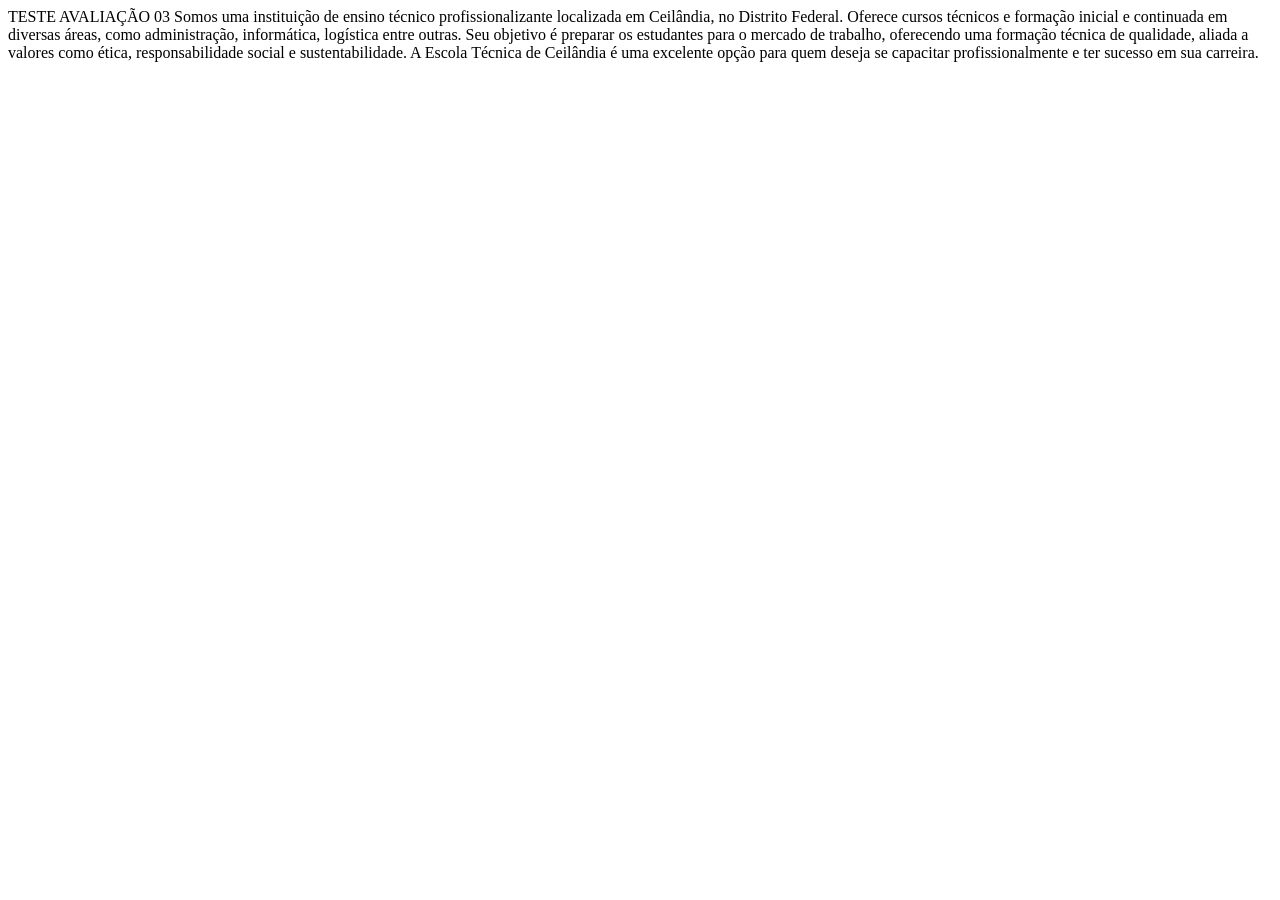
==== avaliacao03/index.html @ 60e8ebeb "Update index.html" ====
<!DOCYPE html>
<html>
<head>
	<title>Avaliação 03</title>
    </head>
    <body>
TESTE AVALIAÇÃO 03
Somos uma instituição de ensino técnico profissionalizante localizada em Ceilândia, no Distrito Federal.
Oferece cursos técnicos e formação inicial e continuada em diversas áreas, como administração, informática, logística entre outras.
Seu objetivo é preparar os estudantes para o mercado de trabalho, oferecendo uma formação técnica de qualidade, aliada a valores como ética, responsabilidade social e sustentabilidade.
A Escola Técnica de Ceilândia é uma excelente opção para quem deseja se capacitar profissionalmente e ter sucesso em sua carreira.
    </body>
</html>
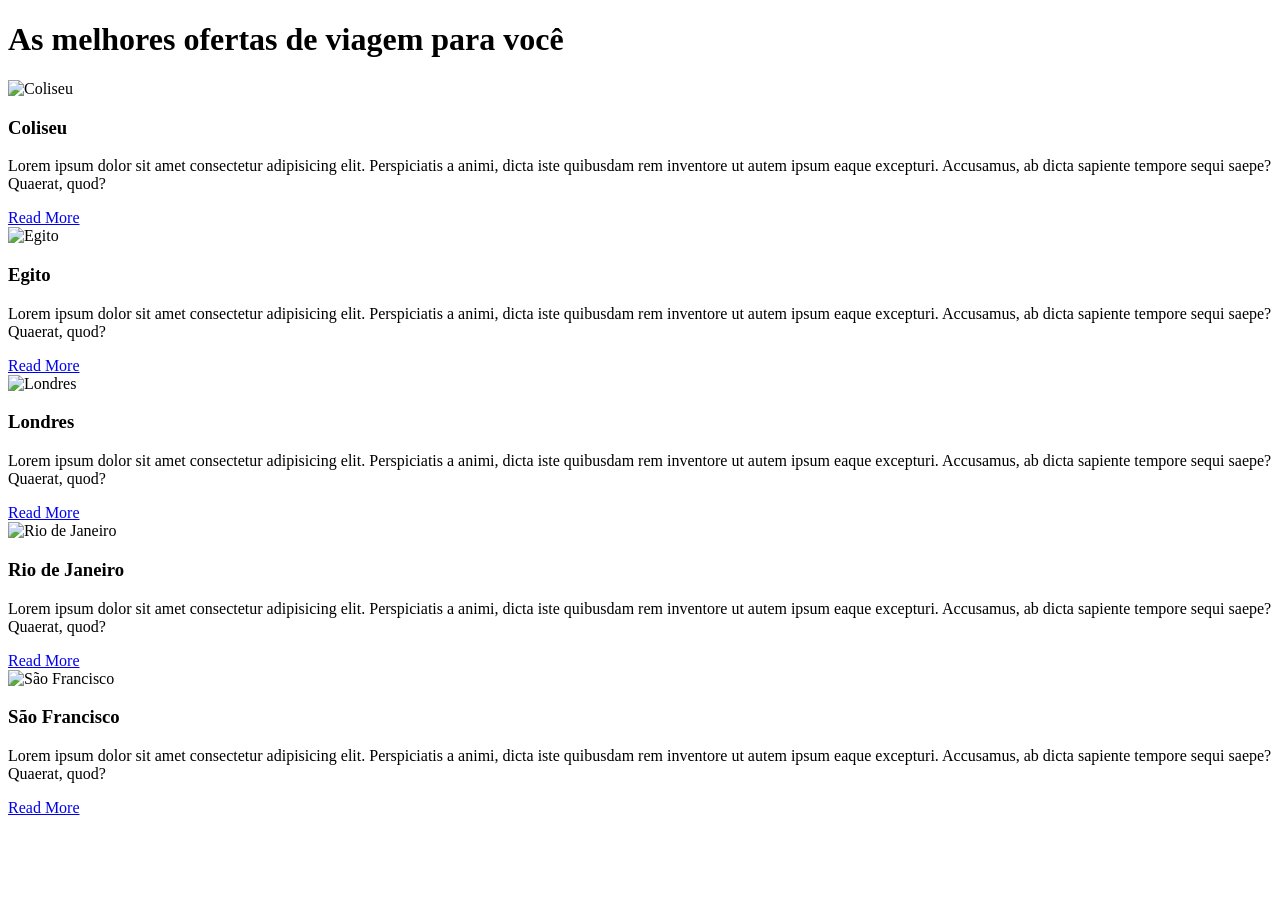
==== commit e9a52909: "Update index.html" ====
--- a/avaliacao03/index.html
+++ b/avaliacao03/index.html
@@ -1,13 +1,73 @@
-<!DOCYPE html>
-<html>
+<!DOCTYPE html>
+<html lang="pt-br">
+
 <head>
-	<title>Avaliação 03</title>
-    </head>
-    <body>
-TESTE AVALIAÇÃO 03
-Somos uma instituição de ensino técnico profissionalizante localizada em Ceilândia, no Distrito Federal.
-Oferece cursos técnicos e formação inicial e continuada em diversas áreas, como administração, informática, logística entre outras.
-Seu objetivo é preparar os estudantes para o mercado de trabalho, oferecendo uma formação técnica de qualidade, aliada a valores como ética, responsabilidade social e sustentabilidade.
-A Escola Técnica de Ceilândia é uma excelente opção para quem deseja se capacitar profissionalmente e ter sucesso em sua carreira.
-    </body>
-</html>
+    <meta charset="UTF-8">
+    <meta name="viewport" content="width=device-width, initial-scale=1.0">
+    <link rel="stylesheet" href="css/style.css">
+    <title>Avaliação 03</title>
+</head>
+
+<body>
+    <h1>As melhores ofertas de viagem para você</h1>
+    <div class="card-container">
+        <div class="card">
+            <img src="img/coliseu.jpg" alt="Coliseu">
+            <div class="card-content">
+                <h3 class="card-title"> Coliseu</h3>
+                <p class="card-subtitle">
+                    Lorem ipsum dolor sit amet consectetur adipisicing elit. Perspiciatis a animi, dicta iste quibusdam
+                    rem inventore ut autem ipsum eaque excepturi. Accusamus, ab dicta sapiente tempore sequi saepe?
+                    Quaerat, quod?
+                </p>
+                <a href="#" class="card-btn"> Read More</a>
+            </div>
+        </div>
+        <div class="card">
+            <img src="img/egito.jpg" alt="Egito">
+            <div class="card-content">
+                <h3 class="card-title"> Egito</h3>
+                <p class="card-subtitle">
+                    Lorem ipsum dolor sit amet consectetur adipisicing elit. Perspiciatis a animi, dicta iste quibusdam
+                    rem inventore ut autem ipsum eaque excepturi. Accusamus, ab dicta sapiente tempore sequi saepe?
+                    Quaerat, quod?
+                </p>
+                <a href="#" class="card-btn"> Read More</a>
+            </div>
+        </div>
+        <div class="card">
+            <img src="img/londres.jpg" alt="Londres">
+            <div class="card-content">
+                <h3 class="card-title"> Londres</h3>
+                <p class="card-subtitle">
+                    Lorem ipsum dolor sit amet consectetur adipisicing elit. Perspiciatis a animi, dicta iste quibusdam
+                    rem inventore ut autem ipsum eaque excepturi. Accusamus, ab dicta sapiente tempore sequi saepe?
+                    Quaerat, quod?
+                </p>
+                <a href="#" class="card-btn"> Read More</a>
+            </div>
+        </div>
+        <div class="card">
+            <img src="img/rj.jpg" alt="Rio de Janeiro">
+            <div class="card-content">
+                <h3 class="card-title"> Rio de Janeiro</h3>
+                <p class="card-subtitle">
+                    Lorem ipsum dolor sit amet consectetur adipisicing elit. Perspiciatis a animi, dicta iste quibusdam
+                    rem inventore ut autem ipsum eaque excepturi. Accusamus, ab dicta sapiente tempore sequi saepe?
+                    Quaerat, quod?
+                </p>
+                <a href="#" class="card-btn"> Read More</a>
+            </div>
+        </div>
+        <div class="card">
+            <img src="img/saofrancisco.jpg" alt="São Francisco">
+            <div class="card-content">
+                <h3 class="card-title"> São Francisco</h3>
+                <p class="card-subtitle">
+                    Lorem ipsum dolor sit amet consectetur adipisicing elit. Perspiciatis a animi, dicta iste quibusdam
+                    rem inventore ut autem ipsum eaque excepturi. Accusamus, ab dicta sapiente tempore sequi saepe?
+                    Quaerat, quod?
+                </p>
+                <a href="#" class="card-btn"> Read More</a>
+            </div>
+        </div>
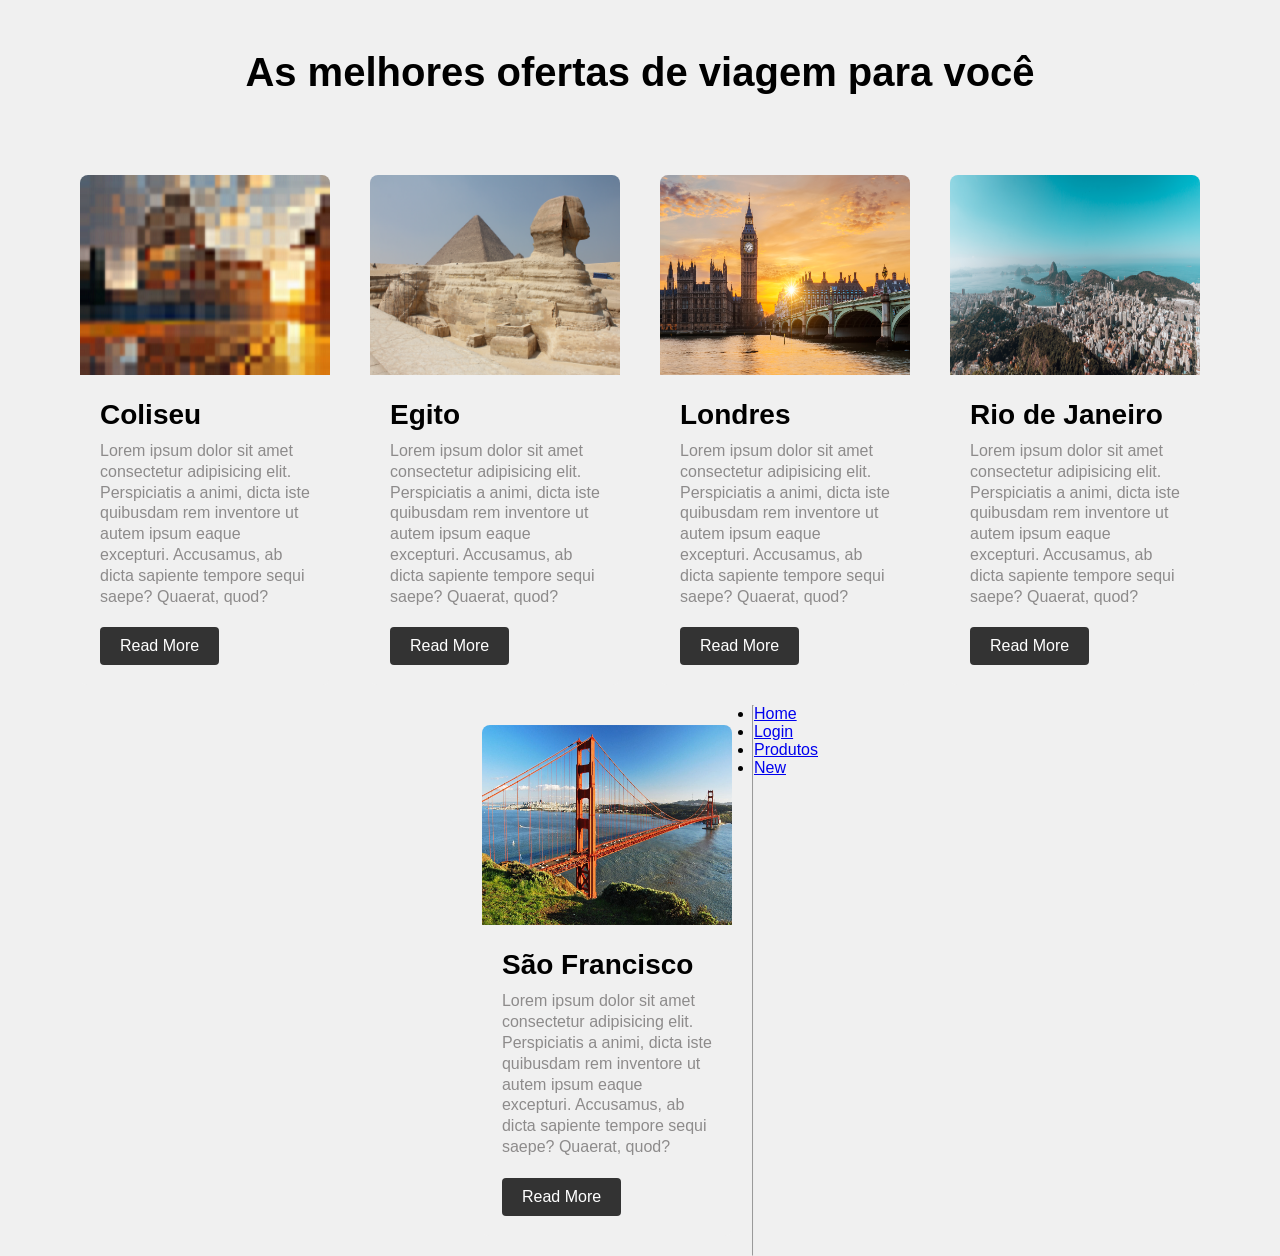
==== commit ed2e627f: "index.html" ====
--- a/avaliacao03/index.html
+++ b/avaliacao03/index.html
@@ -71,3 +71,19 @@
                 <a href="#" class="card-btn"> Read More</a>
             </div>
         </div>
+        <hr>
+
+        <ul>
+    <li>
+        <a href="index.html">Home</a>
+    </li>
+     <li>
+        <a href="login.html">Login</a>
+    </li>
+    <li>
+        <a href="produtos.html">Produtos</a>
+    </li>
+    <li>
+        <a href="new.html">New</a>
+    </li>
+        </ul>
--- a/avaliacao03/css/style.css
+++ b/avaliacao03/css/style.css
@@ -0,0 +1,57 @@
+*{
+    margin:0;
+    padding: 0;
+    box-sizing: border-box;
+}
+body {
+    font-family: sans-serif;
+    background-color: #f0f0f0;
+  }
+  h1 {
+      text-align: center;
+      margin-top: 50px;
+      font-size: 40px;
+  }
+  .card-container {
+    display: flex;
+    flex-wrap: wrap;
+    justify-content: center;
+    margin-top: 60px;
+  }
+  .card {
+      width: 250px;
+      background-color: #f0f0f0;
+      border-radius: 8px;
+      overflow: hidden;
+      margin: 20px;  
+  }
+  .card img {
+      width: 100%;
+      height: 200px;
+  }
+  .card-content {
+      padding: 20px;
+  }
+  .card-content h3 {
+      font-size: 28px;
+      margin-bottom: 10px;
+  }
+  .card-content p {
+      font-size: 16px;
+      color: #8d8b8b;
+      line-height: 1.3;
+  } 
+  .card-btn {
+      display: inline-block;
+      margin-top: 20px;
+      padding: 10px 20px;
+      border-radius: 4px;
+      background-color: #333;
+      color: #fff;
+      text-decoration: none;
+  }
+  .card-btn:hover {
+      background-color: transparent;
+      color: #333;
+      border: 1px solid #333;
+  }  
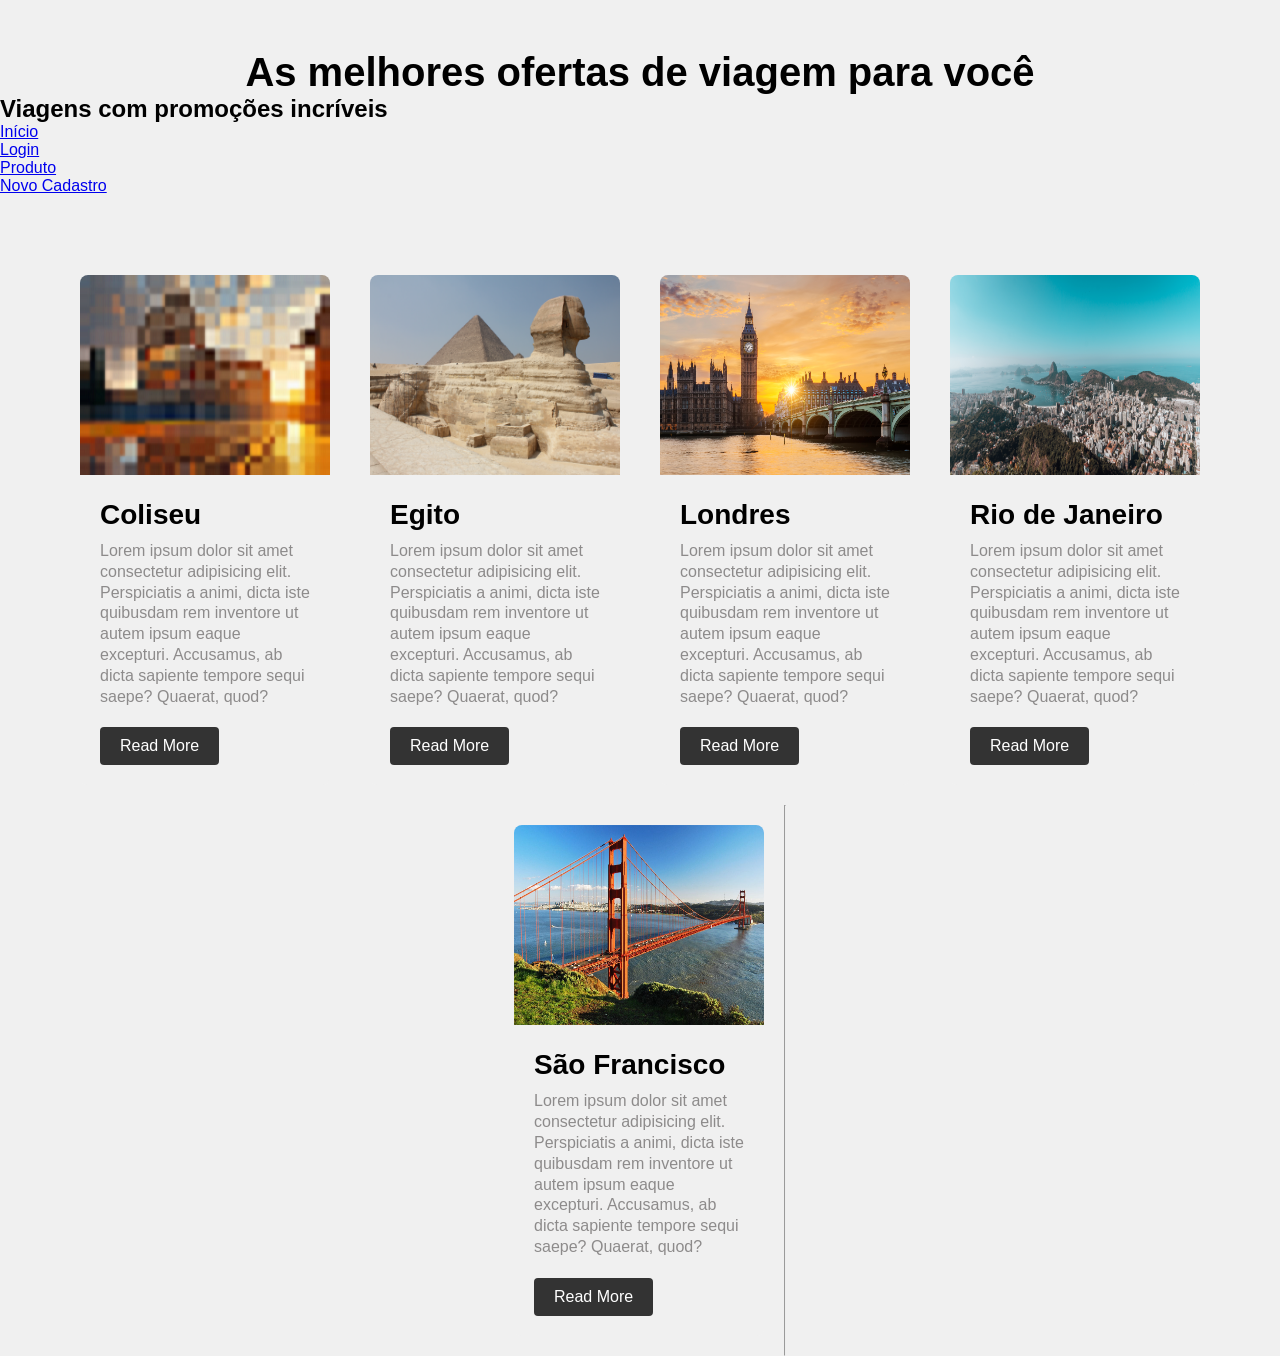
==== commit 04d7a509: "Add navigation section and update links in index.html Updated the HTML structure by adding a navigat" ====
--- a/avaliacao03/index.html
+++ b/avaliacao03/index.html
@@ -10,6 +10,23 @@
 
 <body>
     <h1>As melhores ofertas de viagem para você</h1>
+    <nav>
+        <h2>Viagens com promoções incríveis</h2>
+            <ul>
+                <li>
+                    <a href="index.html">Início</a>
+                </li>
+                <li>
+                    <a href="login.html">Login</a>
+                </li>
+                <li>
+                    <a href="produtos.html">Produto</a>
+                </li>
+                <li>
+                    <a href="new.html">Novo Cadastro</a>
+                </li>
+            </ul>
+        </nav>
     <div class="card-container">
         <div class="card">
             <img src="img/coliseu.jpg" alt="Coliseu">
@@ -72,18 +89,3 @@
             </div>
         </div>
         <hr>
-
-        <ul>
-    <li>
-        <a href="index.html">Home</a>
-    </li>
-     <li>
-        <a href="login.html">Login</a>
-    </li>
-    <li>
-        <a href="produtos.html">Produtos</a>
-    </li>
-    <li>
-        <a href="new.html">New</a>
-    </li>
-        </ul>
--- a/avaliacao03/css/style.css
+++ b/avaliacao03/css/style.css
@@ -55,3 +55,16 @@
       color: #333;
       border: 1px solid #333;
   }  
+img{
+    width: 300px;
+}
+.icone {
+    width: 30px;
+    padding: 5px;
+}
+.main {
+    width: 80%;
+    margin: 20px auto;
+    padding: 5px;
+    background-color: white;
+}
